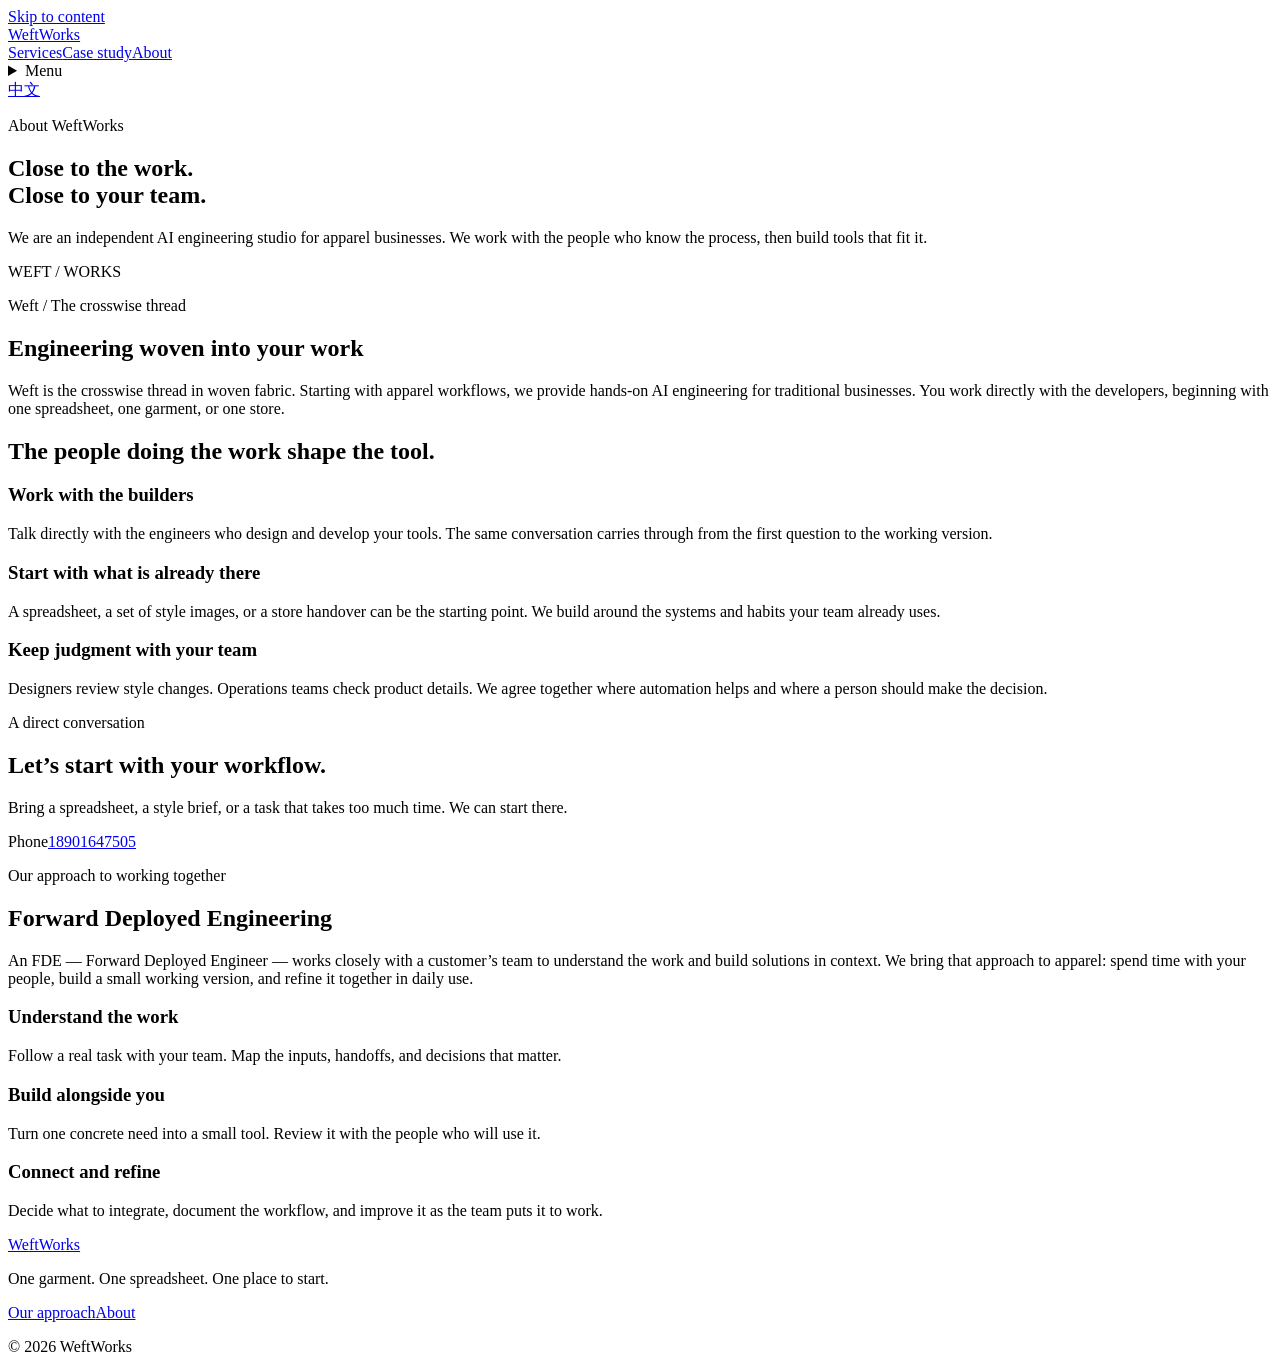
==== public/about/index.html @ cdf31870 "feat: default to English and add studio page, service cards, and motion" ====
<!doctype html>
<html lang="en"><head><meta charset="utf-8"><meta name="viewport" content="width=device-width,initial-scale=1"><title>About WeftWorks — WeftWorks</title><meta name="description" content="We are an independent AI engineering studio for apparel businesses. We work with the people who know the process, then build tools that fit it."><meta name="theme-color" content="#ffffff"><meta property="og:title" content="About WeftWorks — WeftWorks"><meta property="og:description" content="We are an independent AI engineering studio for apparel businesses. We work with the people who know the process, then build tools that fit it."><meta property="og:type" content="website"><meta property="og:locale" content="en_US"><meta property="og:image" content="/assets/share-cover.png"><meta name="twitter:card" content="summary_large_image"><link rel="alternate" hreflang="zh-CN" href="/zh/about/"><link rel="icon" href="/assets/favicon.svg" type="image/svg+xml"><link rel="stylesheet" href="/assets/site.css?v=66653f5c5f"><script src="/assets/site.js?v=805d92b84f" defer></script></head>
<body><a class="skip" href="#main">Skip to content</a><header class="header"><div class="container nav"><a class="brand" href="/" aria-label="WeftWorks home">WeftWorks<span class="brand-stitch" aria-hidden="true"></span></a><div class="nav-actions"><nav class="desktop-nav" aria-label="Main navigation"><a href="/#services">Services</a><a href="/cases/shengxuerong/" >Case study</a><a href="/about/" aria-current=page>About</a></nav><details class="mobile-menu"><summary>Menu<span class="menu-icon" aria-hidden="true"></span></summary><nav aria-label="Mobile navigation"><a href="/#services">Services</a><a href="/cases/shengxuerong/" >Case study</a><a href="/about/" aria-current=page>About</a></nav></details><a class="language" href="/zh/about/" lang="zh-CN" hreflang="zh-CN" data-language>中文</a></div></div></header>
<main id="main" class="about-page"><section class="about-hero container"><div><p class="eyebrow">About WeftWorks</p><h1>Close to the work.<br><span>Close to your team.</span></h1><p class="about-lead">We are an independent AI engineering studio for apparel businesses. We work with the people who know the process, then build tools that fit it.</p></div><div class="about-thread" aria-hidden="true"><div class="thread-art"></div><span>WEFT / WORKS</span></div></section>
<section class="studio-story container"><div><p class="eyebrow">Weft / The crosswise thread</p><h2>Engineering woven into your work</h2></div><p class="large-copy">Weft is the crosswise thread in woven fabric. Starting with apparel workflows, we provide hands-on AI engineering for traditional businesses. You work directly with the developers, beginning with one spreadsheet, one garment, or one store.</p></section>
<section class="about-principles container"><h2>The people doing the work shape the tool.</h2><div><article class="about-principle"><h3>Work with the builders</h3><p>Talk directly with the engineers who design and develop your tools. The same conversation carries through from the first question to the working version.</p></article><article class="about-principle"><h3>Start with what is already there</h3><p>A spreadsheet, a set of style images, or a store handover can be the starting point. We build around the systems and habits your team already uses.</p></article><article class="about-principle"><h3>Keep judgment with your team</h3><p>Designers review style changes. Operations teams check product details. We agree together where automation helps and where a person should make the decision.</p></article></div></section>
<section class="container" id="contact"><div class="contact-panel about-panel"><div><p class="eyebrow">A direct conversation</p><h2>Let’s start with your workflow.</h2><p>Bring a spreadsheet, a style brief, or a task that takes too much time. We can start there.</p></div><div class="phone-block"><span>Phone</span><a class="phone-number" href="tel:+8618901647505">18901647505</a></div></div></section>
<section id="fde" class="fde-section"><div class="container"><div class="fde-heading"><div><p class="eyebrow">Our approach to working together</p><h2>Forward Deployed Engineering</h2></div><p>An FDE — Forward Deployed Engineer — works closely with a customer’s team to understand the work and build solutions in context. We bring that approach to apparel: spend time with your people, build a small working version, and refine it together in daily use.</p></div><div class="fde-steps"><article class="fde-step"><span class="thread-line" aria-hidden="true"></span><h3>Understand the work</h3><p>Follow a real task with your team. Map the inputs, handoffs, and decisions that matter.</p></article><article class="fde-step"><span class="thread-line" aria-hidden="true"></span><h3>Build alongside you</h3><p>Turn one concrete need into a small tool. Review it with the people who will use it.</p></article><article class="fde-step"><span class="thread-line" aria-hidden="true"></span><h3>Connect and refine</h3><p>Decide what to integrate, document the workflow, and improve it as the team puts it to work.</p></article></div></div></section></main><footer class="footer container"><div><a class="brand" href="/">WeftWorks</a><p>One garment. One spreadsheet. One place to start.</p></div><div class="footer-right"><nav aria-label="Footer navigation"><a href="/#approach">Our approach</a><a href="/about/">About</a></nav><p class="copyright">© 2026 WeftWorks</p></div></footer></body></html>
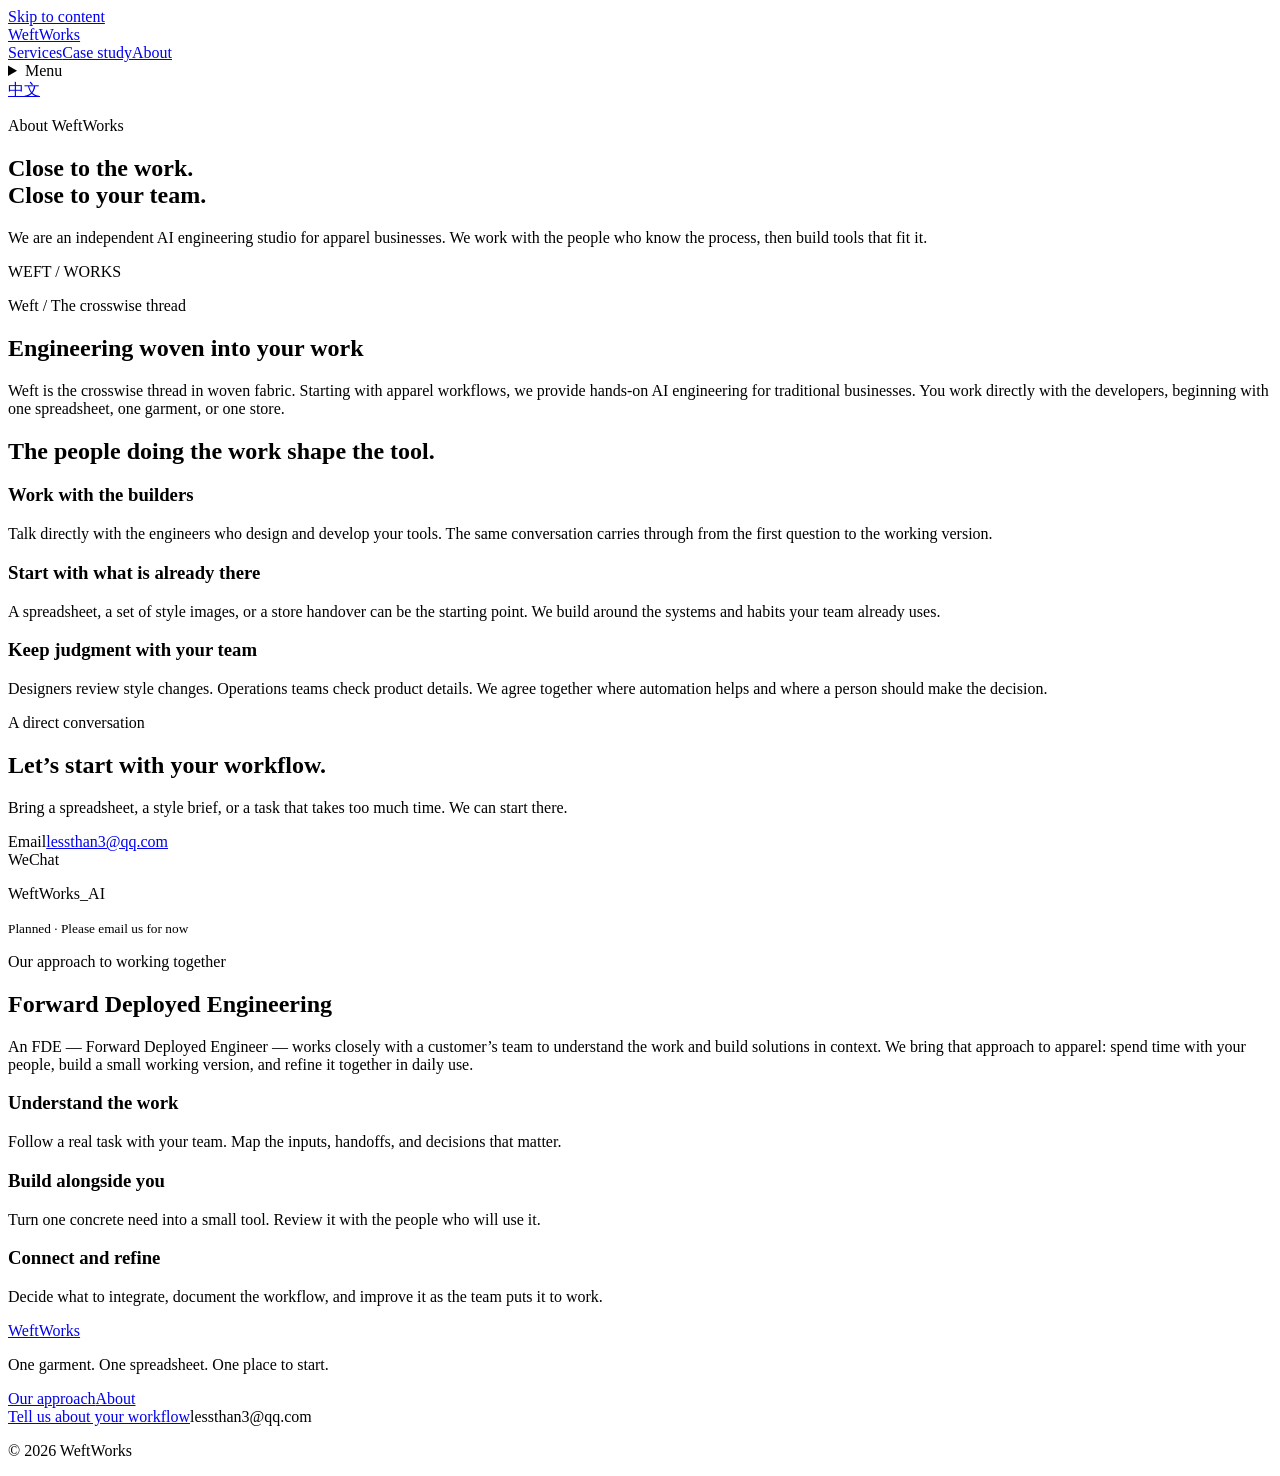
==== commit a68d2413: "fix: replace public phone with email and proposed WeChat contact" ====
--- a/public/about/index.html
+++ b/public/about/index.html
@@ -1,8 +1,8 @@
 <!doctype html>
-<html lang="en"><head><meta charset="utf-8"><meta name="viewport" content="width=device-width,initial-scale=1"><title>About WeftWorks — WeftWorks</title><meta name="description" content="We are an independent AI engineering studio for apparel businesses. We work with the people who know the process, then build tools that fit it."><meta name="theme-color" content="#ffffff"><meta property="og:title" content="About WeftWorks — WeftWorks"><meta property="og:description" content="We are an independent AI engineering studio for apparel businesses. We work with the people who know the process, then build tools that fit it."><meta property="og:type" content="website"><meta property="og:locale" content="en_US"><meta property="og:image" content="/assets/share-cover.png"><meta name="twitter:card" content="summary_large_image"><link rel="alternate" hreflang="zh-CN" href="/zh/about/"><link rel="icon" href="/assets/favicon.svg" type="image/svg+xml"><link rel="stylesheet" href="/assets/site.css?v=66653f5c5f"><script src="/assets/site.js?v=805d92b84f" defer></script></head>
+<html lang="en"><head><meta charset="utf-8"><meta name="viewport" content="width=device-width,initial-scale=1"><title>About WeftWorks — WeftWorks</title><meta name="description" content="We are an independent AI engineering studio for apparel businesses. We work with the people who know the process, then build tools that fit it."><meta name="theme-color" content="#ffffff"><meta property="og:title" content="About WeftWorks — WeftWorks"><meta property="og:description" content="We are an independent AI engineering studio for apparel businesses. We work with the people who know the process, then build tools that fit it."><meta property="og:type" content="website"><meta property="og:locale" content="en_US"><meta property="og:image" content="/assets/share-cover.png"><meta name="twitter:card" content="summary_large_image"><link rel="alternate" hreflang="zh-CN" href="/zh/about/"><link rel="icon" href="/assets/favicon.svg" type="image/svg+xml"><link rel="stylesheet" href="/assets/site.css?v=ac2661d1e0"><script src="/assets/site.js?v=805d92b84f" defer></script></head>
 <body><a class="skip" href="#main">Skip to content</a><header class="header"><div class="container nav"><a class="brand" href="/" aria-label="WeftWorks home">WeftWorks<span class="brand-stitch" aria-hidden="true"></span></a><div class="nav-actions"><nav class="desktop-nav" aria-label="Main navigation"><a href="/#services">Services</a><a href="/cases/shengxuerong/" >Case study</a><a href="/about/" aria-current=page>About</a></nav><details class="mobile-menu"><summary>Menu<span class="menu-icon" aria-hidden="true"></span></summary><nav aria-label="Mobile navigation"><a href="/#services">Services</a><a href="/cases/shengxuerong/" >Case study</a><a href="/about/" aria-current=page>About</a></nav></details><a class="language" href="/zh/about/" lang="zh-CN" hreflang="zh-CN" data-language>中文</a></div></div></header>
 <main id="main" class="about-page"><section class="about-hero container"><div><p class="eyebrow">About WeftWorks</p><h1>Close to the work.<br><span>Close to your team.</span></h1><p class="about-lead">We are an independent AI engineering studio for apparel businesses. We work with the people who know the process, then build tools that fit it.</p></div><div class="about-thread" aria-hidden="true"><div class="thread-art"></div><span>WEFT / WORKS</span></div></section>
 <section class="studio-story container"><div><p class="eyebrow">Weft / The crosswise thread</p><h2>Engineering woven into your work</h2></div><p class="large-copy">Weft is the crosswise thread in woven fabric. Starting with apparel workflows, we provide hands-on AI engineering for traditional businesses. You work directly with the developers, beginning with one spreadsheet, one garment, or one store.</p></section>
 <section class="about-principles container"><h2>The people doing the work shape the tool.</h2><div><article class="about-principle"><h3>Work with the builders</h3><p>Talk directly with the engineers who design and develop your tools. The same conversation carries through from the first question to the working version.</p></article><article class="about-principle"><h3>Start with what is already there</h3><p>A spreadsheet, a set of style images, or a store handover can be the starting point. We build around the systems and habits your team already uses.</p></article><article class="about-principle"><h3>Keep judgment with your team</h3><p>Designers review style changes. Operations teams check product details. We agree together where automation helps and where a person should make the decision.</p></article></div></section>
-<section class="container" id="contact"><div class="contact-panel about-panel"><div><p class="eyebrow">A direct conversation</p><h2>Let’s start with your workflow.</h2><p>Bring a spreadsheet, a style brief, or a task that takes too much time. We can start there.</p></div><div class="phone-block"><span>Phone</span><a class="phone-number" href="tel:+8618901647505">18901647505</a></div></div></section>
-<section id="fde" class="fde-section"><div class="container"><div class="fde-heading"><div><p class="eyebrow">Our approach to working together</p><h2>Forward Deployed Engineering</h2></div><p>An FDE — Forward Deployed Engineer — works closely with a customer’s team to understand the work and build solutions in context. We bring that approach to apparel: spend time with your people, build a small working version, and refine it together in daily use.</p></div><div class="fde-steps"><article class="fde-step"><span class="thread-line" aria-hidden="true"></span><h3>Understand the work</h3><p>Follow a real task with your team. Map the inputs, handoffs, and decisions that matter.</p></article><article class="fde-step"><span class="thread-line" aria-hidden="true"></span><h3>Build alongside you</h3><p>Turn one concrete need into a small tool. Review it with the people who will use it.</p></article><article class="fde-step"><span class="thread-line" aria-hidden="true"></span><h3>Connect and refine</h3><p>Decide what to integrate, document the workflow, and improve it as the team puts it to work.</p></article></div></div></section></main><footer class="footer container"><div><a class="brand" href="/">WeftWorks</a><p>One garment. One spreadsheet. One place to start.</p></div><div class="footer-right"><nav aria-label="Footer navigation"><a href="/#approach">Our approach</a><a href="/about/">About</a></nav><p class="copyright">© 2026 WeftWorks</p></div></footer></body></html>+<section class="container" id="contact"><div class="contact-panel about-panel"><div><p class="eyebrow">A direct conversation</p><h2>Let’s start with your workflow.</h2><p>Bring a spreadsheet, a style brief, or a task that takes too much time. We can start there.</p></div><div class="contact-methods"><div class="contact-method"><span>Email</span><a class="contact-value" href="mailto:lessthan3@qq.com">lessthan3@qq.com</a></div><div class="contact-method"><span>WeChat</span><p class="contact-value wechat-id">WeftWorks_AI</p><small>Planned · Please email us for now</small></div></div></div></section>
+<section id="fde" class="fde-section"><div class="container"><div class="fde-heading"><div><p class="eyebrow">Our approach to working together</p><h2>Forward Deployed Engineering</h2></div><p>An FDE — Forward Deployed Engineer — works closely with a customer’s team to understand the work and build solutions in context. We bring that approach to apparel: spend time with your people, build a small working version, and refine it together in daily use.</p></div><div class="fde-steps"><article class="fde-step"><span class="thread-line" aria-hidden="true"></span><h3>Understand the work</h3><p>Follow a real task with your team. Map the inputs, handoffs, and decisions that matter.</p></article><article class="fde-step"><span class="thread-line" aria-hidden="true"></span><h3>Build alongside you</h3><p>Turn one concrete need into a small tool. Review it with the people who will use it.</p></article><article class="fde-step"><span class="thread-line" aria-hidden="true"></span><h3>Connect and refine</h3><p>Decide what to integrate, document the workflow, and improve it as the team puts it to work.</p></article></div></div></section></main><footer class="footer container"><div><a class="brand" href="/">WeftWorks</a><p>One garment. One spreadsheet. One place to start.</p></div><div class="footer-right"><nav aria-label="Footer navigation"><a href="/#approach">Our approach</a><a href="/about/">About</a></nav><div class="contact"><a href="mailto:lessthan3@qq.com">Tell us about your workflow</a><span>lessthan3@qq.com</span></div><p class="copyright">© 2026 WeftWorks</p></div></footer></body></html>
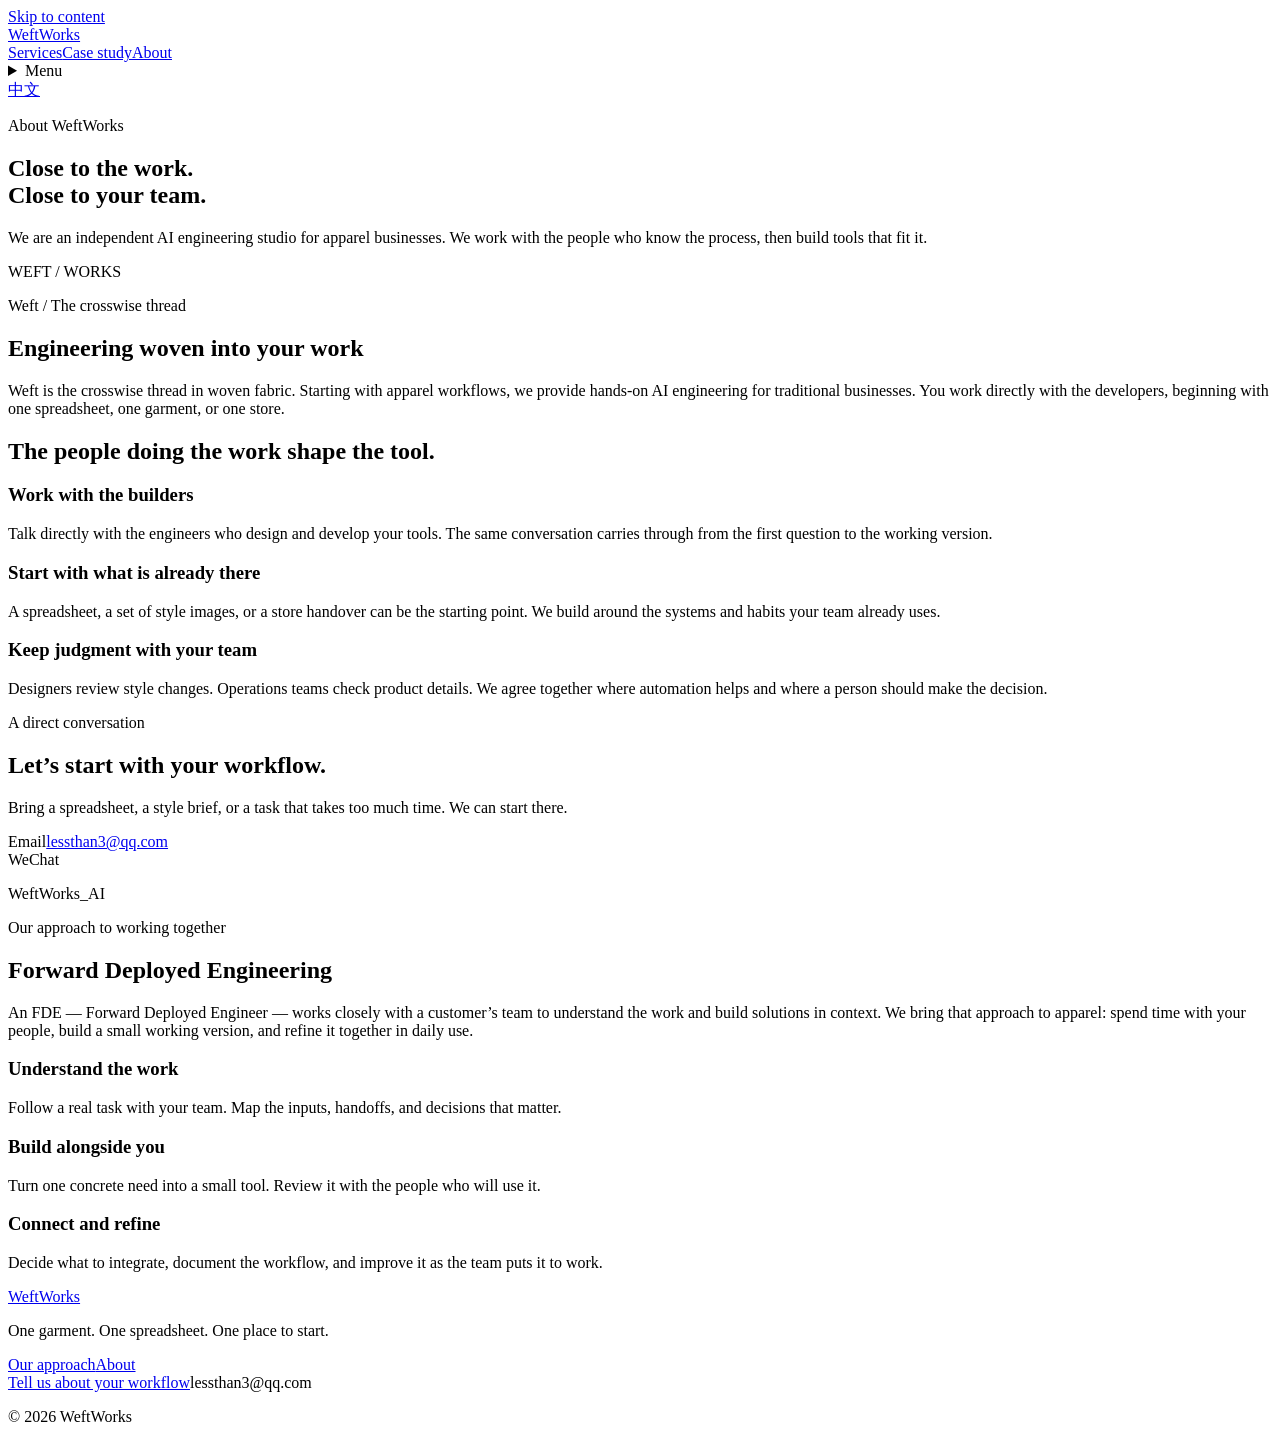
==== commit 139cec25: "fix: mark WeftWorks WeChat as active" ====
--- a/public/about/index.html
+++ b/public/about/index.html
@@ -4,5 +4,5 @@
 <main id="main" class="about-page"><section class="about-hero container"><div><p class="eyebrow">About WeftWorks</p><h1>Close to the work.<br><span>Close to your team.</span></h1><p class="about-lead">We are an independent AI engineering studio for apparel businesses. We work with the people who know the process, then build tools that fit it.</p></div><div class="about-thread" aria-hidden="true"><div class="thread-art"></div><span>WEFT / WORKS</span></div></section>
 <section class="studio-story container"><div><p class="eyebrow">Weft / The crosswise thread</p><h2>Engineering woven into your work</h2></div><p class="large-copy">Weft is the crosswise thread in woven fabric. Starting with apparel workflows, we provide hands-on AI engineering for traditional businesses. You work directly with the developers, beginning with one spreadsheet, one garment, or one store.</p></section>
 <section class="about-principles container"><h2>The people doing the work shape the tool.</h2><div><article class="about-principle"><h3>Work with the builders</h3><p>Talk directly with the engineers who design and develop your tools. The same conversation carries through from the first question to the working version.</p></article><article class="about-principle"><h3>Start with what is already there</h3><p>A spreadsheet, a set of style images, or a store handover can be the starting point. We build around the systems and habits your team already uses.</p></article><article class="about-principle"><h3>Keep judgment with your team</h3><p>Designers review style changes. Operations teams check product details. We agree together where automation helps and where a person should make the decision.</p></article></div></section>
-<section class="container" id="contact"><div class="contact-panel about-panel"><div><p class="eyebrow">A direct conversation</p><h2>Let’s start with your workflow.</h2><p>Bring a spreadsheet, a style brief, or a task that takes too much time. We can start there.</p></div><div class="contact-methods"><div class="contact-method"><span>Email</span><a class="contact-value" href="mailto:lessthan3@qq.com">lessthan3@qq.com</a></div><div class="contact-method"><span>WeChat</span><p class="contact-value wechat-id">WeftWorks_AI</p><small>Planned · Please email us for now</small></div></div></div></section>
+<section class="container" id="contact"><div class="contact-panel about-panel"><div><p class="eyebrow">A direct conversation</p><h2>Let’s start with your workflow.</h2><p>Bring a spreadsheet, a style brief, or a task that takes too much time. We can start there.</p></div><div class="contact-methods"><div class="contact-method"><span>Email</span><a class="contact-value" href="mailto:lessthan3@qq.com">lessthan3@qq.com</a></div><div class="contact-method"><span>WeChat</span><p class="contact-value wechat-id">WeftWorks_AI</p></div></div></div></section>
 <section id="fde" class="fde-section"><div class="container"><div class="fde-heading"><div><p class="eyebrow">Our approach to working together</p><h2>Forward Deployed Engineering</h2></div><p>An FDE — Forward Deployed Engineer — works closely with a customer’s team to understand the work and build solutions in context. We bring that approach to apparel: spend time with your people, build a small working version, and refine it together in daily use.</p></div><div class="fde-steps"><article class="fde-step"><span class="thread-line" aria-hidden="true"></span><h3>Understand the work</h3><p>Follow a real task with your team. Map the inputs, handoffs, and decisions that matter.</p></article><article class="fde-step"><span class="thread-line" aria-hidden="true"></span><h3>Build alongside you</h3><p>Turn one concrete need into a small tool. Review it with the people who will use it.</p></article><article class="fde-step"><span class="thread-line" aria-hidden="true"></span><h3>Connect and refine</h3><p>Decide what to integrate, document the workflow, and improve it as the team puts it to work.</p></article></div></div></section></main><footer class="footer container"><div><a class="brand" href="/">WeftWorks</a><p>One garment. One spreadsheet. One place to start.</p></div><div class="footer-right"><nav aria-label="Footer navigation"><a href="/#approach">Our approach</a><a href="/about/">About</a></nav><div class="contact"><a href="mailto:lessthan3@qq.com">Tell us about your workflow</a><span>lessthan3@qq.com</span></div><p class="copyright">© 2026 WeftWorks</p></div></footer></body></html>
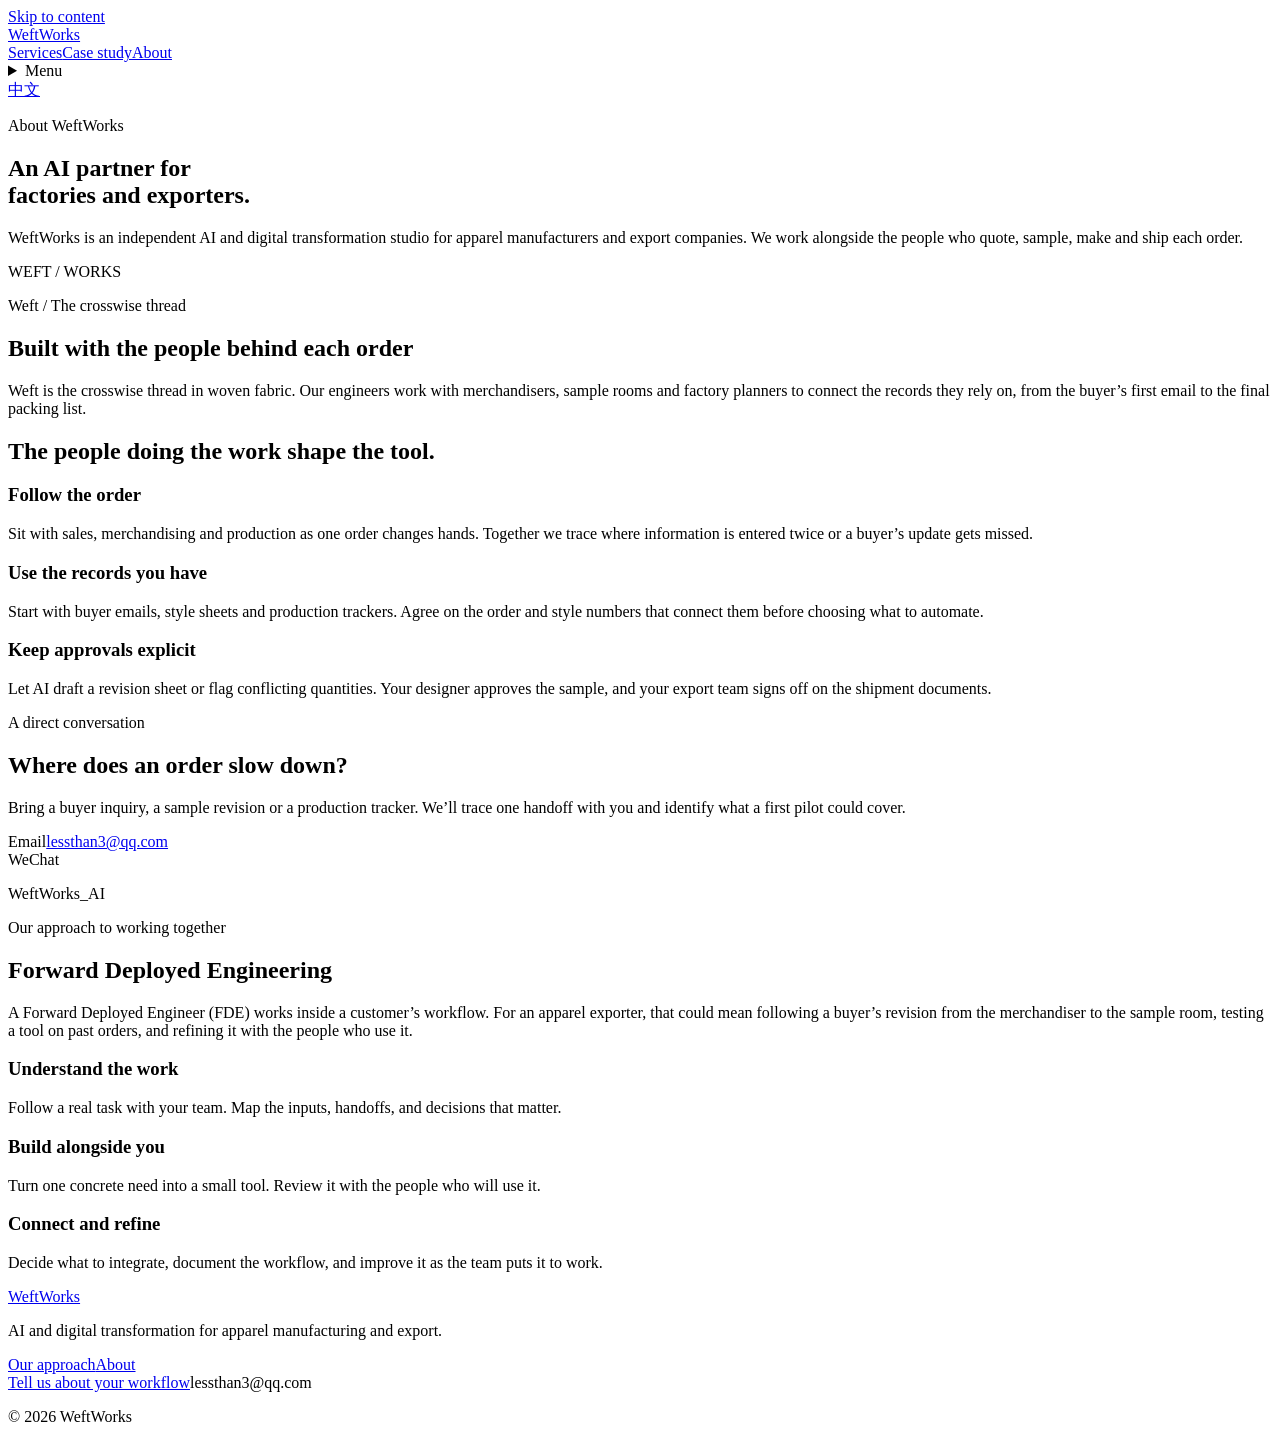
==== commit 0e7e10b0: "Focus WeftWorks on AI transformation for apparel manufacturers and exporters" ====
--- a/public/about/index.html
+++ b/public/about/index.html
@@ -1,8 +1,8 @@
 <!doctype html>
-<html lang="en"><head><meta charset="utf-8"><meta name="viewport" content="width=device-width,initial-scale=1"><title>About WeftWorks — WeftWorks</title><meta name="description" content="We are an independent AI engineering studio for apparel businesses. We work with the people who know the process, then build tools that fit it."><meta name="theme-color" content="#ffffff"><meta property="og:title" content="About WeftWorks — WeftWorks"><meta property="og:description" content="We are an independent AI engineering studio for apparel businesses. We work with the people who know the process, then build tools that fit it."><meta property="og:type" content="website"><meta property="og:locale" content="en_US"><meta property="og:image" content="/assets/share-cover.png"><meta name="twitter:card" content="summary_large_image"><link rel="alternate" hreflang="zh-CN" href="/zh/about/"><link rel="icon" href="/assets/favicon.svg" type="image/svg+xml"><link rel="stylesheet" href="/assets/site.css?v=ac2661d1e0"><script src="/assets/site.js?v=805d92b84f" defer></script></head>
+<html lang="en"><head><meta charset="utf-8"><meta name="viewport" content="width=device-width,initial-scale=1"><title>About WeftWorks — WeftWorks</title><meta name="description" content="WeftWorks is an independent AI and digital transformation studio for apparel manufacturers and export companies. We work alongside the people who quote, sample, make and ship each order."><meta name="theme-color" content="#ffffff"><meta property="og:title" content="About WeftWorks — WeftWorks"><meta property="og:description" content="WeftWorks is an independent AI and digital transformation studio for apparel manufacturers and export companies. We work alongside the people who quote, sample, make and ship each order."><meta property="og:type" content="website"><meta property="og:locale" content="en_US"><meta property="og:image" content="/assets/share-cover.png"><meta name="twitter:card" content="summary_large_image"><link rel="alternate" hreflang="zh-CN" href="/zh/about/"><link rel="icon" href="/assets/favicon.svg" type="image/svg+xml"><link rel="stylesheet" href="/assets/site.css?v=ac2661d1e0"><script src="/assets/site.js?v=805d92b84f" defer></script></head>
 <body><a class="skip" href="#main">Skip to content</a><header class="header"><div class="container nav"><a class="brand" href="/" aria-label="WeftWorks home">WeftWorks<span class="brand-stitch" aria-hidden="true"></span></a><div class="nav-actions"><nav class="desktop-nav" aria-label="Main navigation"><a href="/#services">Services</a><a href="/cases/shengxuerong/" >Case study</a><a href="/about/" aria-current=page>About</a></nav><details class="mobile-menu"><summary>Menu<span class="menu-icon" aria-hidden="true"></span></summary><nav aria-label="Mobile navigation"><a href="/#services">Services</a><a href="/cases/shengxuerong/" >Case study</a><a href="/about/" aria-current=page>About</a></nav></details><a class="language" href="/zh/about/" lang="zh-CN" hreflang="zh-CN" data-language>中文</a></div></div></header>
-<main id="main" class="about-page"><section class="about-hero container"><div><p class="eyebrow">About WeftWorks</p><h1>Close to the work.<br><span>Close to your team.</span></h1><p class="about-lead">We are an independent AI engineering studio for apparel businesses. We work with the people who know the process, then build tools that fit it.</p></div><div class="about-thread" aria-hidden="true"><div class="thread-art"></div><span>WEFT / WORKS</span></div></section>
-<section class="studio-story container"><div><p class="eyebrow">Weft / The crosswise thread</p><h2>Engineering woven into your work</h2></div><p class="large-copy">Weft is the crosswise thread in woven fabric. Starting with apparel workflows, we provide hands-on AI engineering for traditional businesses. You work directly with the developers, beginning with one spreadsheet, one garment, or one store.</p></section>
-<section class="about-principles container"><h2>The people doing the work shape the tool.</h2><div><article class="about-principle"><h3>Work with the builders</h3><p>Talk directly with the engineers who design and develop your tools. The same conversation carries through from the first question to the working version.</p></article><article class="about-principle"><h3>Start with what is already there</h3><p>A spreadsheet, a set of style images, or a store handover can be the starting point. We build around the systems and habits your team already uses.</p></article><article class="about-principle"><h3>Keep judgment with your team</h3><p>Designers review style changes. Operations teams check product details. We agree together where automation helps and where a person should make the decision.</p></article></div></section>
-<section class="container" id="contact"><div class="contact-panel about-panel"><div><p class="eyebrow">A direct conversation</p><h2>Let’s start with your workflow.</h2><p>Bring a spreadsheet, a style brief, or a task that takes too much time. We can start there.</p></div><div class="contact-methods"><div class="contact-method"><span>Email</span><a class="contact-value" href="mailto:lessthan3@qq.com">lessthan3@qq.com</a></div><div class="contact-method"><span>WeChat</span><p class="contact-value wechat-id">WeftWorks_AI</p></div></div></div></section>
-<section id="fde" class="fde-section"><div class="container"><div class="fde-heading"><div><p class="eyebrow">Our approach to working together</p><h2>Forward Deployed Engineering</h2></div><p>An FDE — Forward Deployed Engineer — works closely with a customer’s team to understand the work and build solutions in context. We bring that approach to apparel: spend time with your people, build a small working version, and refine it together in daily use.</p></div><div class="fde-steps"><article class="fde-step"><span class="thread-line" aria-hidden="true"></span><h3>Understand the work</h3><p>Follow a real task with your team. Map the inputs, handoffs, and decisions that matter.</p></article><article class="fde-step"><span class="thread-line" aria-hidden="true"></span><h3>Build alongside you</h3><p>Turn one concrete need into a small tool. Review it with the people who will use it.</p></article><article class="fde-step"><span class="thread-line" aria-hidden="true"></span><h3>Connect and refine</h3><p>Decide what to integrate, document the workflow, and improve it as the team puts it to work.</p></article></div></div></section></main><footer class="footer container"><div><a class="brand" href="/">WeftWorks</a><p>One garment. One spreadsheet. One place to start.</p></div><div class="footer-right"><nav aria-label="Footer navigation"><a href="/#approach">Our approach</a><a href="/about/">About</a></nav><div class="contact"><a href="mailto:lessthan3@qq.com">Tell us about your workflow</a><span>lessthan3@qq.com</span></div><p class="copyright">© 2026 WeftWorks</p></div></footer></body></html>+<main id="main" class="about-page"><section class="about-hero container"><div><p class="eyebrow">About WeftWorks</p><h1>An AI partner for<br><span>factories and exporters.</span></h1><p class="about-lead">WeftWorks is an independent AI and digital transformation studio for apparel manufacturers and export companies. We work alongside the people who quote, sample, make and ship each order.</p></div><div class="about-thread" aria-hidden="true"><div class="thread-art"></div><span>WEFT / WORKS</span></div></section>
+<section class="studio-story container"><div><p class="eyebrow">Weft / The crosswise thread</p><h2>Built with the people behind each order</h2></div><p class="large-copy">Weft is the crosswise thread in woven fabric. Our engineers work with merchandisers, sample rooms and factory planners to connect the records they rely on, from the buyer’s first email to the final packing list.</p></section>
+<section class="about-principles container"><h2>The people doing the work shape the tool.</h2><div><article class="about-principle"><h3>Follow the order</h3><p>Sit with sales, merchandising and production as one order changes hands. Together we trace where information is entered twice or a buyer’s update gets missed.</p></article><article class="about-principle"><h3>Use the records you have</h3><p>Start with buyer emails, style sheets and production trackers. Agree on the order and style numbers that connect them before choosing what to automate.</p></article><article class="about-principle"><h3>Keep approvals explicit</h3><p>Let AI draft a revision sheet or flag conflicting quantities. Your designer approves the sample, and your export team signs off on the shipment documents.</p></article></div></section>
+<section class="container" id="contact"><div class="contact-panel about-panel"><div><p class="eyebrow">A direct conversation</p><h2>Where does an order slow down?</h2><p>Bring a buyer inquiry, a sample revision or a production tracker. We’ll trace one handoff with you and identify what a first pilot could cover.</p></div><div class="contact-methods"><div class="contact-method"><span>Email</span><a class="contact-value" href="mailto:lessthan3@qq.com">lessthan3@qq.com</a></div><div class="contact-method"><span>WeChat</span><p class="contact-value wechat-id">WeftWorks_AI</p></div></div></div></section>
+<section id="fde" class="fde-section"><div class="container"><div class="fde-heading"><div><p class="eyebrow">Our approach to working together</p><h2>Forward Deployed Engineering</h2></div><p>A Forward Deployed Engineer (FDE) works inside a customer’s workflow. For an apparel exporter, that could mean following a buyer’s revision from the merchandiser to the sample room, testing a tool on past orders, and refining it with the people who use it.</p></div><div class="fde-steps"><article class="fde-step"><span class="thread-line" aria-hidden="true"></span><h3>Understand the work</h3><p>Follow a real task with your team. Map the inputs, handoffs, and decisions that matter.</p></article><article class="fde-step"><span class="thread-line" aria-hidden="true"></span><h3>Build alongside you</h3><p>Turn one concrete need into a small tool. Review it with the people who will use it.</p></article><article class="fde-step"><span class="thread-line" aria-hidden="true"></span><h3>Connect and refine</h3><p>Decide what to integrate, document the workflow, and improve it as the team puts it to work.</p></article></div></div></section></main><footer class="footer container"><div><a class="brand" href="/">WeftWorks</a><p>AI and digital transformation for apparel manufacturing and export.</p></div><div class="footer-right"><nav aria-label="Footer navigation"><a href="/#approach">Our approach</a><a href="/about/">About</a></nav><div class="contact"><a href="mailto:lessthan3@qq.com">Tell us about your workflow</a><span>lessthan3@qq.com</span></div><p class="copyright">© 2026 WeftWorks</p></div></footer></body></html>
